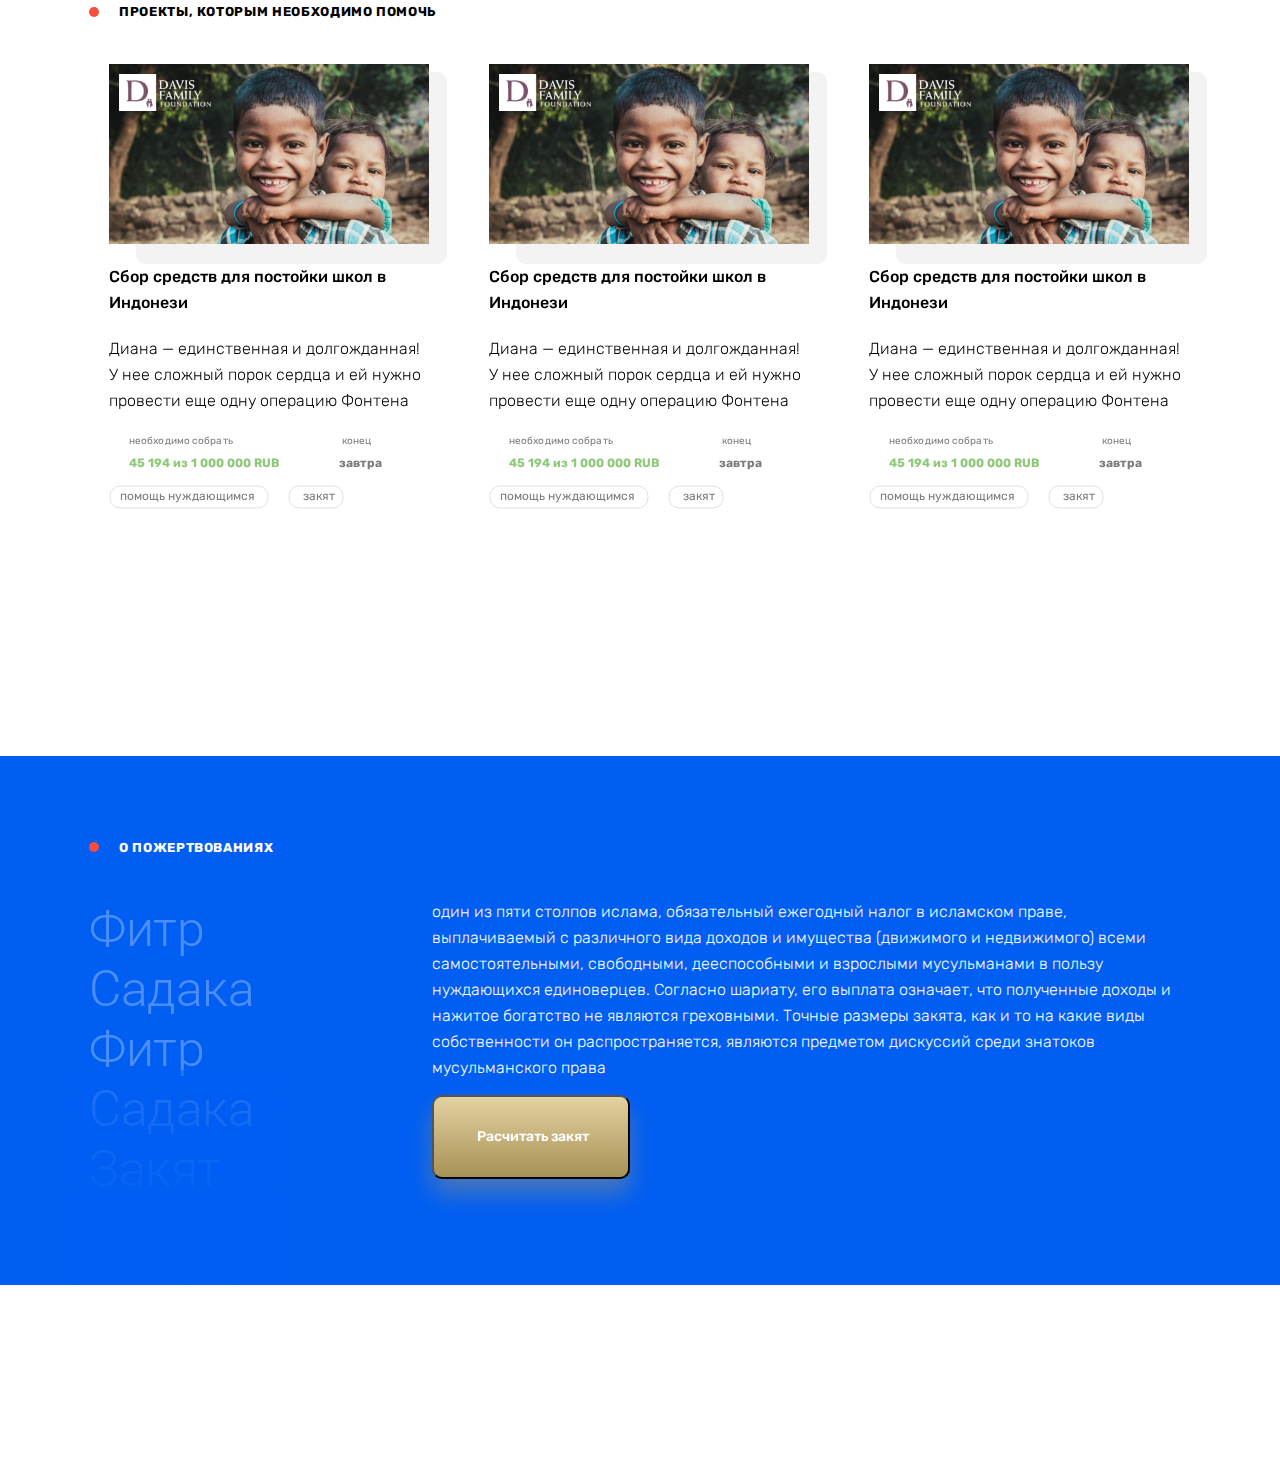
==== index.html @ e478a854 "Rename main.html to index.html" ====
<!DOCTYPE html>
<html lang="en" xmlns:background="http://www.w3.org/1999/xhtml">
<head>
    <meta charset="UTF-8">
    <title>Title</title>
    <link rel="stylesheet" href="style.css">
    <link href="https://fonts.googleapis.com/css2?family=Roboto:ital,wght@0,100;0,300;0,400;0,500;0,700;0,900;1,100;1,300;1,400;1,500;1,700;1,900&family=Rubik:ital,wght@0,300;0,400;0,500;0,700;0,900;1,300;1,400;1,500;1,700;1,900&display=swap" rel="stylesheet" href="owlcarousel/assets/owl.carousel.min.css">
    <link rel="stylesheet" href="owlcarousel/assets/owl.theme.default.min.css">
</head>
<body>
    <header>
        <div class="heder__logo">
            <h3>проекты, которым необходимо помочь</h3>
            <img src="img/Ellipse.svg">
        </div>
    </header>
    <main >

        <div class="sliders ">
                <div class="owl-carousel owl-theme">
                    <div class="slider__block">
                        <div class="slider__img">
                            <img class="fon_img"  src="img/Rectangle17.1.svg"  >
                            <img class="main_img" src="img/image11.svg" >
                            <img  class="second_img" src="img/image4.svg">
                        </div>
                        <button class="buths" style="vertical-align: middle">
                            <img class="sf" src="img/Ellipse67.png">
                            <img class="hs" src="img/Vector76.png">
                        </button>
                        <div class="slider__tag">
                            <img src="img/Rectangle4.23.svg">
                            <p>помощь нуждающимся</p>
                        </div >
                        <p class="purp_don">Сбор средств для постойки школ в Индонези</p>
                        <p class="descript">Диана — единственная и долгожданная! У нее сложный порок сердца и ей нужно провести еще одну операцию Фонтена </p>
                        <p class="necessary">необходимо собрать</p>
                        <p class="progress">45 194 из 1 000 000 RUB</p>
                        <p class="date_completion">завтра</p>
                        <p class="end"> конец</p>
                        <div class="slider__tag2">
                            <img src="img/Rectangle4.30.svg">
                            <p>закят </p>
                        </div>
                    </div>
                    <div class="slider__block">
                        <div class="slider__img">
                            <img class="fon_img"  src="img/Rectangle17.1.svg"  >
                            <img class="main_img" src="img/image11.svg" >
                            <img  class="second_img" src="img/image4.svg">
                        </div>
                        <p class="purp_don">Сбор средств для постойки школ в Индонези</p>
                        <p class="descript">Диана — единственная и долгожданная! У нее сложный порок сердца и ей нужно провести еще одну операцию Фонтена </p>
                        <p class="necessary">необходимо собрать</p>
                        <p class="progress">45 194 из 1 000 000 RUB</p>
                        <p class="date_completion">завтра</p>
                        <p class="end"> конец</p>
                        <button class="buths" style="vertical-align: middle">
                            <img class="sf" src="img/Ellipse67.png">
                            <img class="hs" src="img/Vector76.png">
                        </button>
                        <div class="slider__tag">
                            <img src="img/Rectangle4.23.svg">
                            <p>помощь нуждающимся</p>
                        </div >
                        <div class="slider__tag2">
                            <img src="img/Rectangle4.30.svg">
                            <p>закят </p>
                        </div>
                    </div>
                    <div class="slider__block">
                        <div class="slider__img">
                            <img class="fon_img"  src="img/Rectangle17.1.svg"  >
                            <img class="main_img" src="img/image11.svg" >
                            <img  class="second_img" src="img/image4.svg">
                        </div>
                        <p class="purp_don">Сбор средств для постойки школ в Индонези</p>
                        <p class="descript">Диана — единственная и долгожданная! У нее сложный порок сердца и ей нужно провести еще одну операцию Фонтена </p>
                        <p class="necessary">необходимо собрать</p>
                        <p class="progress">45 194 из 1 000 000 RUB</p>
                        <p class="date_completion">завтра</p>
                        <p class="end"> конец</p>
                        <button class="buths" style="vertical-align: middle">
                            <img class="sf" src="img/Ellipse67.png">
                            <img class="hs" src="img/Vector76.png">
                        </button>
                        <div class="slider__tag">
                            <img src="img/Rectangle4.23.svg">
                            <p>помощь нуждающимся</p>
                        </div >
                        <div class="slider__tag2">
                            <img src="img/Rectangle4.30.svg">
                            <p>закят </p>
                        </div>
                    </div>
                </div>
        </div>

        <div class="second__sector">
            <button class="second__button">
                <h4>Расчитать закят</h4>
            </button>
            <img class="second__fon" src="img/Rectangle13.png">
            <img class="fon__sector" src="img/Rectangle12.svg">
            <div class="logo__sector">
                <img  src="img/Ellipse.svg">
                <h3>о пожертвованиях</h3>
            </div>
            <div class="list">
                <p>Фитр</p>
                <p>Садака</p>
                <p>Фитр</p>
                <p>Садака</p>
                <p>Закят</p>
            </div>
            <div class="text">
                <p>один из пяти столпов ислама, обязательный ежегодный налог в исламском праве, выплачиваемый с различного вида доходов и имущества (движимого и недвижимого) всеми самостоятельными, свободными, дееспособными и взрослыми мусульманами в пользу нуждающихся единоверцев. Согласно шариату, его выплата означает, что полученные доходы и нажитое богатство не являются греховными. Точные размеры закята, как и то на какие виды собственности он распространяется, являются предметом дискуссий среди знатоков мусульманского права</p>
            </div>
        </div>

    </main>
    <script src="jq/jquery-3.5.1.min.js"></script>
    <script src="owlcarousel/owl.carousel.min.js"></script>
<script src="script.js"></script>
</body>
</html>
---- style.css ----
*{
    margin: 0;
    padding:0;
}
body{
    font-family: 'Roboto', sans-serif;
    font-family: 'Rubik', sans-serif;
}
header{
    width: 100%;
    background: white;
    display: flex;
}
.heder__logo h3{
    position: absolute;
    width: 680px;
    height: 24px;
    left: 119px;
    top: 0px;
    font-family: Rubik;
    font-style: normal;
    font-weight: bold;
    font-size: 13px;
    line-height: 23px;
    /* or 177% */
    letter-spacing: 0.05em;
    text-transform: uppercase

}
.heder__logo img{
    position: absolute;
    width: 10px;
    height: 10px;
    left: 89px;
    top: 7px;
}
main{
    display: flex;
    flex-direction: column;
    height: 1480px;
    max-width: 1280px;


}
.sliders{
    display: flex;
    flex-direction: row;
    position: absolute;
    width: 1103px;
    height: 521px;
        left: 89px;
    padding-top: 64px;
}

.slider__block{
    position: relative;
    width: 340px;
    height: 452px;
    margin-left: 20px;


}
.buths{
    position: absolute;
    top: 440px;
    left:139px ;
    width: 60px;
    height: 60px;
    border-radius: 47%;
    display: none;

}
.buths:focus{
    outline: none;
}
.sf{
    position: absolute;
    left: -27px;
    right: 42.5%;
    top:-12px;
    bottom: 0%;

}
.hs{
    position: absolute;
    left: 22px;
    right: 48.61%;
    top: 16px;
    bottom: 3.75%;


}

.slider__block:before{
    content: "";
    position: absolute;
    margin-left: 0;
    padding-top: 0;
    display: block;
    width: 0px;
    height: 0px;

    transition: all 34ms ;

}
.slider__block:hover .buths{
    display: block;
}

.slider__block:hover:before{
display: block;

    position: absolute;
    height: 457px;
    width: 390px;
    margin-left: -34px;

    top: -8px;
    bottom: 5.93%;

    /* Grey/ F3F3F3 */
    background: #F3F3F3;
    border-radius: 10px;
}
.slider__img{
    position: absolute;
}
.fon_img{
    position: absolute;
    left: 8.53%;
    right: 0%;
    top: 4.2%;
    bottom: 53.32%;
z-index: -3;
    /* Grey/ F3F3F3 */
    background: #F3F3F3;
    border-radius: 10px;
}
 .main_img{
     margin-left: 0px;
     margin-right: 0px;
     padding-top: -10px;
     bottom: 0px;
    background: url(img/Rectangle17.1.svg);
}
 .second_img{
     position: absolute;
     left: 3.12%;
     right: 68.12%;
     top: 5.56%;
     bottom: 73.89%;
    background: url(img/image11.svg);
}
 .slider__tag img{
     position: absolute;
     left: 0%;
     right: 53.53%;
     top: 93.13%;
     bottom: 0%;

     background: #FFFFFF;
     border: 0px solid #E0E0E0;
     border-radius: 10px;
 }
 .slider__tag2 img{
     position: absolute;
     left: 49.41%;
     right: 34.71%;
     top: 93.13%;
     bottom: 0%;
    margin-left:11px ;
     background: #FFFFFF;
     border: 0px solid #E0E0E0;
     border-radius: 10px;
 }
 .slider__tag p{
     position: absolute;
     left: 0%;
     right: 53.82%;
     top: 93.35%;
     bottom: 0.22%;

     font-family: Rubik;
     font-style: normal;
     font-weight: normal;
     font-size: 12px;
     line-height: 20px;
     /* identical to box height, or 167% */
     text-align: center;

     color: #7D7D7D;
 }
 .slider__tag2 p{
     position: absolute;
     left: 49.41%;
     right: 26%;
     top: 93.35%;
     bottom: 0.22%;

     /* Desktop/body copy 2 */
     font-family: Rubik;
     font-style: normal;
     font-weight: normal;
     font-size: 12px;
     line-height: 20px;
     /* identical to box height, or 167% */
     text-align: center;

     color: #7D7D7D;
 }
.purp_don{
    position: absolute;
    left: 0%;
    right: 5.88%;
    top: 44.25%;
    bottom: 44.25%;

    /* Desktop/ body copy 1 (bold) */
    font-family: Rubik;
    font-style: normal;
    font-weight: 500;
    font-size: 16px;
    line-height: 26px;
    /* or 162% */

    /* Grey/Black */
    color: #000000;
}
.descript{
    position: absolute;
    left: 0%;
    right: 5.88%;
    top: 60.18%;
    bottom: 22.57%;
    margin-bottom: 20px;

    /* Desktop/ body copy */
    font-family: Rubik;
    font-style: normal;
    font-weight: 300;
    font-size: 16px;
    line-height: 26px;
    /* or 162% */

    color: #000000;
}
.necessary{
    position: absolute;
    left: 20px;
    right: 33.12%;
    top: 81.86%;
    bottom: 35.04%;

    /* Desktop/ body copy 4 */
    font-family: Rubik;
    font-style: normal;
    font-weight: normal;
    font-size: 10px;
    line-height: 14px;
    /* identical to box height, or 140% */
    letter-spacing: 0.01em;

    color: #7D7D7D;
}
.progress{
    position: absolute;
    left: 20px;
    right: 34.12%;
    top: 86.06%;
    bottom: 9.51%;

    /* Desktop/ body copy 3 (bold) */
    font-family: Rubik;
    font-style: normal;
    font-weight: bold;
    font-size: 12px;
    line-height: 20px;
    /* identical to box height, or 167% */

    color: #8DCA78
}
.date_completion{
    position: absolute;
    left: 230px;
    right: 5.59%;
    top: 86.06%;
    bottom: 9.51%;

    /* Desktop/ body copy 3 (bold) */
    font-family: Rubik;
    font-style: normal;
    font-weight: bold;
    font-size: 12px;
    line-height: 20px;
    /* identical to box height, or 167% */

    color: #7D7D7D;
}
.end{
    position: absolute;
    left: 68.5%;
    right: 5.59%;
    top: 81.86%;
    bottom: 15.04%;

    /* Desktop/ body copy 4 */
    font-family: Rubik;
    font-style: normal;
    font-weight: normal;
    font-size: 10px;
    line-height: 14px;
    /* identical to box height, or 140% */
    letter-spacing: 0.01em;

    color: #7D7D7D;
}









.second__sector {
    display: flex;
    flex-direction: column;
    position: relative;
    height: 529px;
    width:1280px ;
    top: 756px;

}

.fon__sector {
    position: absolute;
    width: 1280px;
    height: 529px;
    left: 0px;
    top: 0px;
z-index: -2;
    /* Blue/005EF3 */
    background: #005EF3;
}
.second__fon{
    position: absolute;
    width: 215px;
    height: 215px;
    left: 69px;
    top: 1070px;
    z-index:1;

    background: linear-gradient(180deg, rgba(0, 94, 243, 0.3) 0%, #005EF3 100%);
}
.logo__sector img {
    position: absolute;
    width: 10px;
    height: 10px;
    left: 89px;
    top: 86px;

}

.logo__sector h3 {
    position: absolute;
    width: 243px;
    height: 23px;
    left: 119px;
    top: 80px;

    /* Desktop/h3 */
    font-family: Rubik;
    font-style: normal;
    font-weight: bold;
    font-size: 13px;
    line-height: 23px;
    /* identical to box height, or 177% */
    letter-spacing: 0.05em;
    text-transform: uppercase;

    color: #FFFFFF;
}

.list {
    position: absolute;
    width: 273px;
    height: 60px;
    left: 89px;
    top: 143px;
    z-index: 0;
    background: linear-gradient(180deg, rgba(0, 94, 243, 0.3) 0%, #005EF3 100%);
    /* Desktop/H1 */
    font-family: Roboto;
    font-style: normal;
    font-weight: 300;
    font-size: 50px;
    line-height: 60px;
    /* identical to box height, or 120% */
    letter-spacing: -0.01em;

    /* Blue/4C8EF7 */
    color: #4C8EF7;
}
.list p:hover{
    color: #FFFFFF;
}
.text{
    position: absolute;
    width: 758px;
    height: 156px;
    left: 432px;
    top: 143px;

    /* Desktop/ body copy */
    font-family: Rubik;
    font-style: normal;
    font-weight: 300;
    font-size: 16px;
    line-height: 26px;
    /* or 162% */

    color: #FFFFFF;
}
.second__button{
    padding: 40px;
    position: relative;
    width: 198px;
    height: 80px;
    left: 432px;
    top: 339px;
    z-index: 1;
    bottom: 110px;
    background: linear-gradient(180deg, #E3D1A0 0.52%, #A79156 100%);
    box-shadow: 0px 15px 25px rgba(177, 155, 105, 0.4);
    border-radius: 10px
}
.second__button h4{
    position: absolute;
    top: 30px;
    bottom: 20px;
    height: 17px;
    width: 118px;
    font-family: Rubik;
    font-style: normal;
    font-weight: 500;
    font-size: 14px;
    line-height: 20px;
    /* or 143% */
    text-align: center;

    color: #FFFFFF;
}
.second__fon{
    top: 314px;
    left: 69px;
    z-index: 1;
}





@media (max-width: 1280px){
    .sliders{
        width:1103px ;
        height: 520px;
    }
    .slider__block{
        margin-right: 10px;
    }
}
@media (max-width: 786px){
    main{
        max-width: 768px;
    }
    .sliders{

        width:688px ;
        height: 688px;
    }
    .slider__block{

    }
    .second__sector{
        height: 630px;
        width: 768px;
    }

    .list{

        display: flex;
        flex-direction: row;
        top: 143px;
        left: 40px;
    }
    .list p{

        margin-right: 30px;
        font-family: Roboto;
        font-style: normal;
        font-weight: 300;
        font-size: 50px;
        line-height: 60px;
        /* identical to box height, or 120% */
        letter-spacing: -0.01em;

        color: #4C8EF7;
    }
    .second__fon{
        width: 768px;
        height: 630px;
        left: 0px;
        top: 0px;
        z-index: -1;
    }
    .text{
        top: 248px;
        left: 40px;
        right: 40px;
    }
    .second__button{
        top: 470px;
        left: 40px;

    }
    .logo__sector img{
        top: 86px;
        left: 40px;
    }
    .logo__sector h3{
        top: 80px;
        left: 70px;
    }
}
@media(max-width: 420px){
main{
    max-width: 360px;
}
    .sliders{
        width:1383px ;
        height: 688px;

    }
    .slider__block{
        width: 320px;
        height: 515px;
        left: -5%;
        top: 37px;
    }
    .second__sector{
        height: 641px;
        width: 360px;
    }

    .list{

        display: flex;
        flex-direction: row;
        top: 100px;
        left: 20px;
        bottom: 493px;
    }
    .list p{

        font-family: Roboto;
        font-style: normal;
        font-weight: 300;
        font-size: 30px;
        line-height: 35px;
        /* identical to box height, or 117% */
        letter-spacing: -0.01em;

        color: rgba(255, 255, 255, 0.3);
    }
    .second__fon{
        width: 768px;
        height: 630px;
        left: 256px;
        top: 88px;
        z-index: -1;
    }
    .text{
        top: 155px;
        left: 20px;
        right: 20px;
        height: 336px;
        width: 320px;
    }
    .second__button{
        top: 526px;
        left: 46px;
        bottom: 60px;
        height: 60px;
        width: 268px;

    }
    .second__button img{

    }
    .second__button h4{
        width: 268px;
        height: 20px;
        padding-top: 20px;
        padding-bottom: 20px;
        left: 0;
        top: 6px;
    }
    .logo__sector img{
        top: 65px;
        left: 20px;
        bottom: 25px;
        height: 10px;
    }
    .logo__sector h3{
        height: 20px;
        width: 300px;
        top: 60px;
        left: 40px;
    }
    .heder__logo img{
top: 4px;
        left: 20px;
    }
    .heder__logo h3{
        height: 17px;
        width: 300px;
top: -1.5px;
        left: 25px;
        margin-left: 15px;
    }
}
.owl-stage-outer{
height: 0;
    width: 1110px;
    display: block;
}
.owl-stage{
    display: flex;
    flex-direction: row;
    width: 1220px;
    height: 521px;
}
.owl-item {
    position: relative;
    margin-right: 50px;
}
.owl-dots{
    display: none;
}
.owl-nav{
    display: none;
}
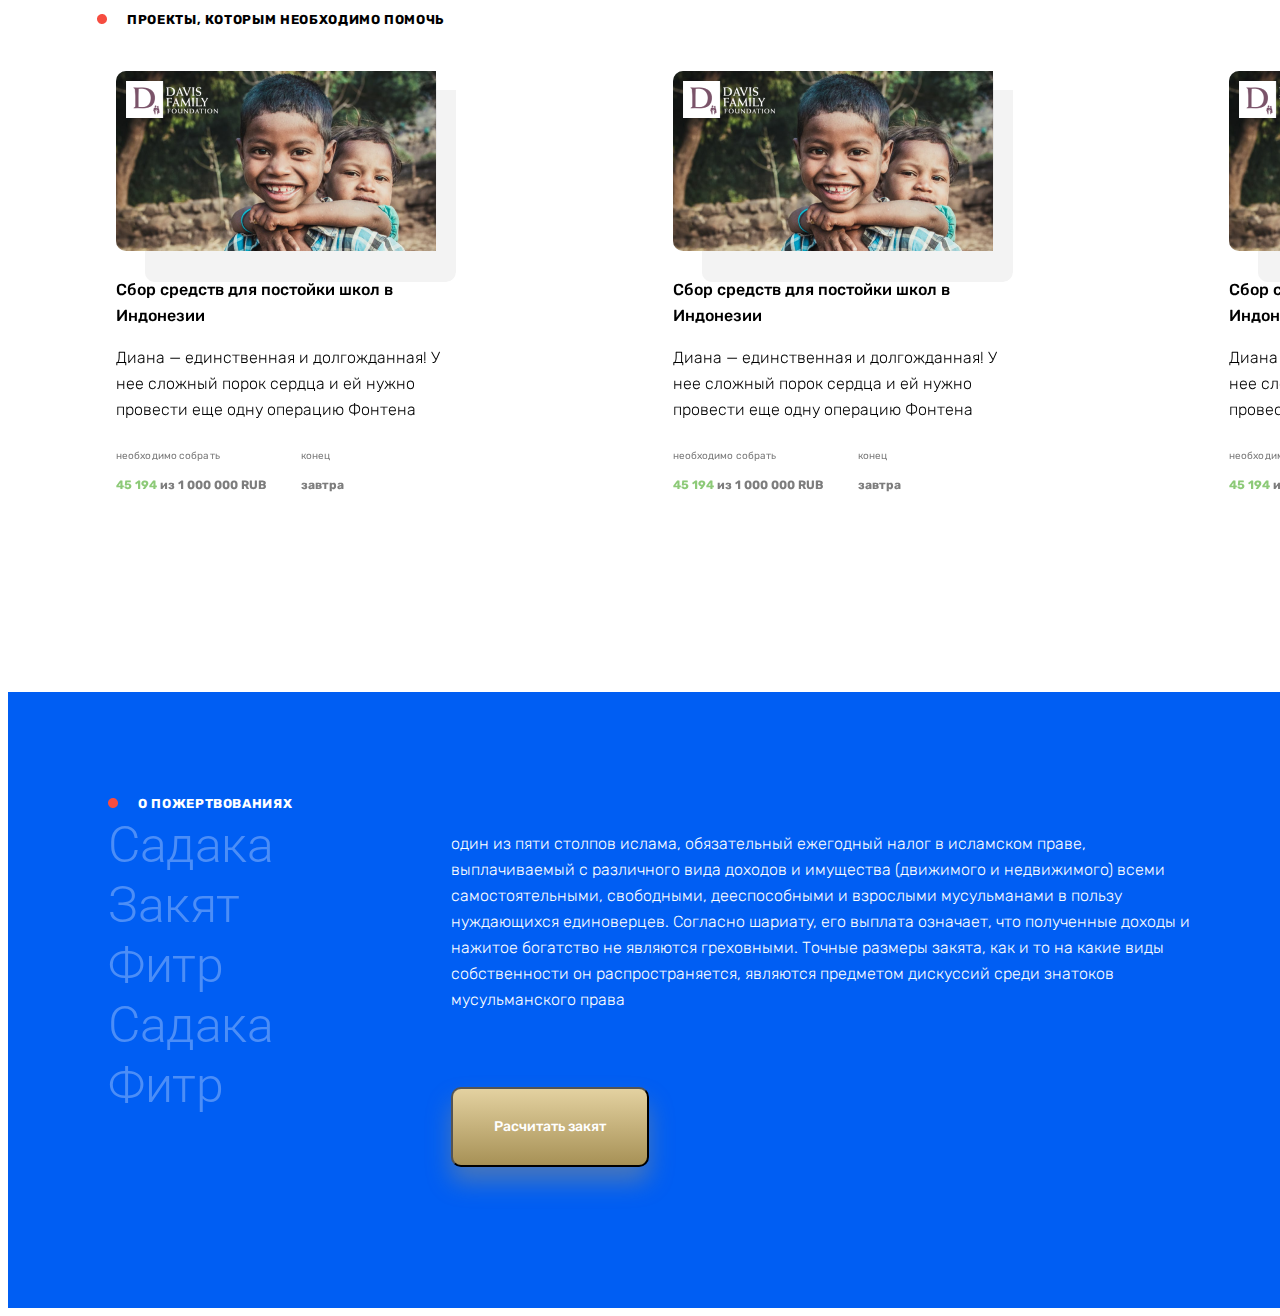
==== commit 0aa1440b: "Add files via upload" ====
--- a/index.html
+++ b/index.html
@@ -1,126 +1,147 @@
 <!DOCTYPE html>
-<html lang="en" xmlns:background="http://www.w3.org/1999/xhtml">
+<html lang="en">
 <head>
     <meta charset="UTF-8">
     <title>Title</title>
     <link rel="stylesheet" href="style.css">
-    <link href="https://fonts.googleapis.com/css2?family=Roboto:ital,wght@0,100;0,300;0,400;0,500;0,700;0,900;1,100;1,300;1,400;1,500;1,700;1,900&family=Rubik:ital,wght@0,300;0,400;0,500;0,700;0,900;1,300;1,400;1,500;1,700;1,900&display=swap" rel="stylesheet" href="owlcarousel/assets/owl.carousel.min.css">
+    <link href="https://fonts.googleapis.com/css2?family=Roboto:ital,wght@0,100;0,300;0,400;0,500;0,700;0,900;1,100;1,300;1,400;1,500;1,700;1,900&family=Rubik:ital,wght@0,300;0,400;0,500;0,700;0,900;1,300;1,400;1,500;1,700;1,900&display=swap" rel="stylesheet">
     <link rel="stylesheet" href="owlcarousel/assets/owl.theme.default.min.css">
 </head>
 <body>
-    <header>
-        <div class="heder__logo">
-            <h3>проекты, которым необходимо помочь</h3>
-            <img src="img/Ellipse.svg">
+    <header class="header">
+        <div class="logo">
+            <img src="img/Ellipse.png">
+            <h3>проекты, которым  необходимо помочь </h3>
+        </div>
+        <div class="container">
+            <div class="owl-carousel owl-theme">
+                <div class="slide">
+                    <div class="contslide">
+                        <div class="imgslide">
+                            <img class="fon" src="img/Rectangle17.1.png">
+                            <img class="fon2" src="img/Rectangle9.png">
+                            <img class="mainimg" src="img/image11.png">
+                            <img class="secimg" src="img/image4.png">
+                        </div>
+                        <div class="namedonat">
+                            <p>Сбор средств для постойки школ в Индонезии</p>
+                        </div>
+                        <div class="description">
+                            <p>Диана — единственная и долгожданная! У нее сложный порок сердца и ей нужно провести еще одну операцию Фонтена</p>
+                        </div>
+                        <div class="itemslide">
+                            <div >
+                                <div class="needtext"><p>необходимо собрать</p></div>
+                                <div class="progress"><p>45 194 <span>из 1 000 000 RUB</span></p></div>
+                            </div>
+                            <div class="datainf">
+                                <div class="end"><p>конец</p></div>
+
+                                <div class="datafinish"><p>завтра</p></div>
+                            </div>
+                        </div>
+                        <div class="tag1"></div>
+                        <div class="tag2"></div>
+                    </div>
+                    <button>
+                        <img src="img/Vector.png">
+                    </button>
+                </div>
+                <div class="slide">
+                    <div class="contslide">
+                        <div class="imgslide">
+                            <img class="fon" src="img/Rectangle17.1.png">
+                            <img class="fon2" src="img/Rectangle9.png">
+                            <img class="mainimg" src="img/image11.png">
+                            <img class="secimg" src="img/image4.png">
+                        </div>
+                        <div class="namedonat">
+                            <p>Сбор средств для постойки школ в Индонезии</p>
+                        </div>
+                        <div class="description">
+                            <p>Диана — единственная и долгожданная! У нее сложный порок сердца и ей нужно провести еще одну операцию Фонтена</p>
+                        </div>
+                        <div class="itemslide">
+                            <div >
+                                <div class="needtext"><p>необходимо собрать</p></div>
+                                <div class="progress"><p>45 194 <span>из 1 000 000 RUB</span></p></div>
+                            </div>
+                            <div class="datainf">
+                                <div class="end"><p>конец</p></div>
+
+                                <div class="datafinish"><p>завтра</p></div>
+                            </div>
+                        </div>
+                        <div class="tag1"></div>
+                        <div class="tag2"></div>
+                    </div>
+                    <button>
+                        <img src="img/Vector.png">
+                    </button>
+                </div>
+                <div class="slide">
+                    <div class="contslide">
+                        <div class="imgslide">
+                            <img class="fon" src="img/Rectangle17.1.png">
+                            <img class="fon2" src="img/Rectangle9.png">
+                            <img class="mainimg" src="img/image11.png">
+                            <img class="secimg" src="img/image4.png">
+                        </div>
+                        <div class="namedonat">
+                            <p>Сбор средств для постойки школ в Индонезии</p>
+                        </div>
+                        <div class="description">
+                            <p>Диана — единственная и долгожданная! У нее сложный порок сердца и ей нужно провести еще одну операцию Фонтена</p>
+                        </div>
+                        <div class="itemslide">
+                            <div >
+                                <div class="needtext"><p>необходимо собрать</p></div>
+                                <div class="progress"><p>45 194 <span>из 1 000 000 RUB</span></p></div>
+                            </div>
+                            <div class="datainf">
+                                <div class="end"><p>конец</p></div>
+
+                                <div class="datafinish"><p>завтра</p></div>
+                            </div>
+                        </div>
+                        <div class="tag1"></div>
+                        <div class="tag2"></div>
+                    </div>
+                    <button>
+                        <img src="img/Vector.png">
+                    </button>
+                </div>
+            </div>
+        </div>
+        <div class="container2">
+            <div class="contlogo">
+                <div class="logo2">
+                    <img src="img/Ellipse.png">
+                    <h3>о пожертвованиях</h3>
+                </div>
+            </div>
+            <div class="cont2">
+                <div class="list">
+                        <p>Садака</p>
+                        <p>Закят</p>
+                        <p>Фитр</p>
+                        <p>Садака</p>
+                        <p>Фитр</p>
+                </div>
+                <div class="contbut">
+                    <div class="coretext">
+                            <p>один из пяти столпов ислама, обязательный ежегодный налог в исламском праве, выплачиваемый с различного вида доходов и имущества (движимого и недвижимого) всеми самостоятельными, свободными, дееспособными и взрослыми мусульманами в пользу нуждающихся единоверцев. Согласно шариату, его выплата означает, что полученные доходы и нажитое богатство не являются греховными. Точные размеры закята, как и то на какие виды собственности он распространяется, являются предметом дискуссий среди знатоков мусульманского права</p>
+                    </div>
+                    <button>
+                        <p>Расчитать закят</p>
+                    </button>
+                </div>
+            </div>
         </div>
     </header>
-    <main >
 
-        <div class="sliders ">
-                <div class="owl-carousel owl-theme">
-                    <div class="slider__block">
-                        <div class="slider__img">
-                            <img class="fon_img"  src="img/Rectangle17.1.svg"  >
-                            <img class="main_img" src="img/image11.svg" >
-                            <img  class="second_img" src="img/image4.svg">
-                        </div>
-                        <button class="buths" style="vertical-align: middle">
-                            <img class="sf" src="img/Ellipse67.png">
-                            <img class="hs" src="img/Vector76.png">
-                        </button>
-                        <div class="slider__tag">
-                            <img src="img/Rectangle4.23.svg">
-                            <p>помощь нуждающимся</p>
-                        </div >
-                        <p class="purp_don">Сбор средств для постойки школ в Индонези</p>
-                        <p class="descript">Диана — единственная и долгожданная! У нее сложный порок сердца и ей нужно провести еще одну операцию Фонтена </p>
-                        <p class="necessary">необходимо собрать</p>
-                        <p class="progress">45 194 из 1 000 000 RUB</p>
-                        <p class="date_completion">завтра</p>
-                        <p class="end"> конец</p>
-                        <div class="slider__tag2">
-                            <img src="img/Rectangle4.30.svg">
-                            <p>закят </p>
-                        </div>
-                    </div>
-                    <div class="slider__block">
-                        <div class="slider__img">
-                            <img class="fon_img"  src="img/Rectangle17.1.svg"  >
-                            <img class="main_img" src="img/image11.svg" >
-                            <img  class="second_img" src="img/image4.svg">
-                        </div>
-                        <p class="purp_don">Сбор средств для постойки школ в Индонези</p>
-                        <p class="descript">Диана — единственная и долгожданная! У нее сложный порок сердца и ей нужно провести еще одну операцию Фонтена </p>
-                        <p class="necessary">необходимо собрать</p>
-                        <p class="progress">45 194 из 1 000 000 RUB</p>
-                        <p class="date_completion">завтра</p>
-                        <p class="end"> конец</p>
-                        <button class="buths" style="vertical-align: middle">
-                            <img class="sf" src="img/Ellipse67.png">
-                            <img class="hs" src="img/Vector76.png">
-                        </button>
-                        <div class="slider__tag">
-                            <img src="img/Rectangle4.23.svg">
-                            <p>помощь нуждающимся</p>
-                        </div >
-                        <div class="slider__tag2">
-                            <img src="img/Rectangle4.30.svg">
-                            <p>закят </p>
-                        </div>
-                    </div>
-                    <div class="slider__block">
-                        <div class="slider__img">
-                            <img class="fon_img"  src="img/Rectangle17.1.svg"  >
-                            <img class="main_img" src="img/image11.svg" >
-                            <img  class="second_img" src="img/image4.svg">
-                        </div>
-                        <p class="purp_don">Сбор средств для постойки школ в Индонези</p>
-                        <p class="descript">Диана — единственная и долгожданная! У нее сложный порок сердца и ей нужно провести еще одну операцию Фонтена </p>
-                        <p class="necessary">необходимо собрать</p>
-                        <p class="progress">45 194 из 1 000 000 RUB</p>
-                        <p class="date_completion">завтра</p>
-                        <p class="end"> конец</p>
-                        <button class="buths" style="vertical-align: middle">
-                            <img class="sf" src="img/Ellipse67.png">
-                            <img class="hs" src="img/Vector76.png">
-                        </button>
-                        <div class="slider__tag">
-                            <img src="img/Rectangle4.23.svg">
-                            <p>помощь нуждающимся</p>
-                        </div >
-                        <div class="slider__tag2">
-                            <img src="img/Rectangle4.30.svg">
-                            <p>закят </p>
-                        </div>
-                    </div>
-                </div>
-        </div>
-
-        <div class="second__sector">
-            <button class="second__button">
-                <h4>Расчитать закят</h4>
-            </button>
-            <img class="second__fon" src="img/Rectangle13.png">
-            <img class="fon__sector" src="img/Rectangle12.svg">
-            <div class="logo__sector">
-                <img  src="img/Ellipse.svg">
-                <h3>о пожертвованиях</h3>
-            </div>
-            <div class="list">
-                <p>Фитр</p>
-                <p>Садака</p>
-                <p>Фитр</p>
-                <p>Садака</p>
-                <p>Закят</p>
-            </div>
-            <div class="text">
-                <p>один из пяти столпов ислама, обязательный ежегодный налог в исламском праве, выплачиваемый с различного вида доходов и имущества (движимого и недвижимого) всеми самостоятельными, свободными, дееспособными и взрослыми мусульманами в пользу нуждающихся единоверцев. Согласно шариату, его выплата означает, что полученные доходы и нажитое богатство не являются греховными. Точные размеры закята, как и то на какие виды собственности он распространяется, являются предметом дискуссий среди знатоков мусульманского права</p>
-            </div>
-        </div>
-
-    </main>
-    <script src="jq/jquery-3.5.1.min.js"></script>
-    <script src="owlcarousel/owl.carousel.min.js"></script>
+</body>
+<script src="jq/jquery-3.5.1.min.js"></script>
+<script src="owlcarousel/owl.carousel.min.js"></script>
 <script src="script.js"></script>
-</body>
-</html>
+</html>--- a/style.css
+++ b/style.css
@@ -1,22 +1,29 @@
-*{
-    margin: 0;
-    padding:0;
-}
+
+
 body{
+
+display: flex;
+    flex-direction: row;
     font-family: 'Roboto', sans-serif;
     font-family: 'Rubik', sans-serif;
 }
-header{
-    width: 100%;
-    background: white;
-    display: flex;
-}
-.heder__logo h3{
-    position: absolute;
-    width: 680px;
+.header{
+    display: flex;
+    flex-direction: column;
+    width: 1280px;
+    height: 1300px;
+    background: #FFFFFF;
+
+}
+.logo{
+    display: flex;
+    width: 350px;
     height: 24px;
-    left: 119px;
-    top: 0px;
+    padding: 0 0px 0px 89px ;
+}
+.logo h3{
+
+    /* Desktop/h3 */
     font-family: Rubik;
     font-style: normal;
     font-weight: bold;
@@ -24,198 +31,80 @@
     line-height: 23px;
     /* or 177% */
     letter-spacing: 0.05em;
-    text-transform: uppercase
-
-}
-.heder__logo img{
-    position: absolute;
+    text-transform: uppercase;
+    margin: 0;
+    padding-left: 20px;
+    color: #000000;
+}
+.logo img{
+    padding-top: 6px;
     width: 10px;
     height: 10px;
-    left: 89px;
-    top: 7px;
-}
-main{
-    display: flex;
-    flex-direction: column;
-    height: 1480px;
-    max-width: 1280px;
-
-
-}
-.sliders{
-    display: flex;
-    flex-direction: row;
-    position: absolute;
-    width: 1103px;
+}
+.container{
+    display: flex;
+flex-direction: row;
+    width: 100%;
     height: 521px;
-        left: 89px;
-    padding-top: 64px;
-}
-
-.slider__block{
-    position: relative;
+    padding: 40px 0px 0px 88px;
+margin: 0;
+}
+.slide{
+    display: flex;
+flex-direction: column;
     width: 340px;
-    height: 452px;
-    margin-left: 20px;
-
-
-}
-.buths{
-    position: absolute;
-    top: 440px;
-    left:139px ;
-    width: 60px;
-    height: 60px;
-    border-radius: 47%;
-    display: none;
-
-}
-.buths:focus{
-    outline: none;
-}
-.sf{
-    position: absolute;
-    left: -27px;
-    right: 42.5%;
-    top:-12px;
-    bottom: 0%;
-
-}
-.hs{
-    position: absolute;
-    left: 22px;
-    right: 48.61%;
-    top: 16px;
-    bottom: 3.75%;
-
-
-}
-
-.slider__block:before{
-    content: "";
-    position: absolute;
-    margin-left: 0;
-    padding-top: 0;
-    display: block;
-    width: 0px;
-    height: 0px;
-
-    transition: all 34ms ;
-
-}
-.slider__block:hover .buths{
-    display: block;
-}
-
-.slider__block:hover:before{
-display: block;
-
-    position: absolute;
-    height: 457px;
-    width: 390px;
-    margin-left: -34px;
-
-    top: -8px;
-    bottom: 5.93%;
-
-    /* Grey/ F3F3F3 */
+    height: 456px;
+    /*background-color: black;*/
+    padding-right: 30px;
+    margin: 0;
+
+}
+.slide  :hover{
     background: #F3F3F3;
     border-radius: 10px;
 }
-.slider__img{
+.slide:hover button  {
+    display: block;
+    border-radius: 30px;
+    background: linear-gradient(360deg, #005EF3 0%, #689EF4 100%);
+    outline: none;
+}
+.contslide{
+    padding-left: 20px;
+    width: 340px;
+    height: 457px;
+}
+.imgslide{
+    position: relative;
+
+}
+.fon{
     position: absolute;
-}
-.fon_img{
+    height: 192px;
+    width: 311px;
+    padding: 19px 0 0 29px;
+    border-radius: 10px;
+
+}
+.mainimg{
     position: absolute;
-    left: 8.53%;
-    right: 0%;
-    top: 4.2%;
-    bottom: 53.32%;
-z-index: -3;
-    /* Grey/ F3F3F3 */
-    background: #F3F3F3;
+    padding: 0 20px 0 0;
+
     border-radius: 10px;
 }
- .main_img{
-     margin-left: 0px;
-     margin-right: 0px;
-     padding-top: -10px;
-     bottom: 0px;
-    background: url(img/Rectangle17.1.svg);
-}
- .second_img{
-     position: absolute;
-     left: 3.12%;
-     right: 68.12%;
-     top: 5.56%;
-     bottom: 73.89%;
-    background: url(img/image11.svg);
-}
- .slider__tag img{
-     position: absolute;
-     left: 0%;
-     right: 53.53%;
-     top: 93.13%;
-     bottom: 0%;
-
-     background: #FFFFFF;
-     border: 0px solid #E0E0E0;
-     border-radius: 10px;
- }
- .slider__tag2 img{
-     position: absolute;
-     left: 49.41%;
-     right: 34.71%;
-     top: 93.13%;
-     bottom: 0%;
-    margin-left:11px ;
-     background: #FFFFFF;
-     border: 0px solid #E0E0E0;
-     border-radius: 10px;
- }
- .slider__tag p{
-     position: absolute;
-     left: 0%;
-     right: 53.82%;
-     top: 93.35%;
-     bottom: 0.22%;
-
-     font-family: Rubik;
-     font-style: normal;
-     font-weight: normal;
-     font-size: 12px;
-     line-height: 20px;
-     /* identical to box height, or 167% */
-     text-align: center;
-
-     color: #7D7D7D;
- }
- .slider__tag2 p{
-     position: absolute;
-     left: 49.41%;
-     right: 26%;
-     top: 93.35%;
-     bottom: 0.22%;
-
-     /* Desktop/body copy 2 */
-     font-family: Rubik;
-     font-style: normal;
-     font-weight: normal;
-     font-size: 12px;
-     line-height: 20px;
-     /* identical to box height, or 167% */
-     text-align: center;
-
-     color: #7D7D7D;
- }
-.purp_don{
+.fon2{
+    height: 180px;
+    width: 321px;
     position: absolute;
-    left: 0%;
-    right: 5.88%;
-    top: 44.25%;
-    bottom: 44.25%;
-
-    /* Desktop/ body copy 1 (bold) */
+
+    border-radius: 10px;
+}
+.secimg{
+    position: absolute;
+    padding: 10px 0 0 10px;
+
+}
+.namedonat{
     font-family: Rubik;
     font-style: normal;
     font-weight: 500;
@@ -225,33 +114,19 @@
 
     /* Grey/Black */
     color: #000000;
-}
-.descript{
-    position: absolute;
-    left: 0%;
-    right: 5.88%;
-    top: 60.18%;
-    bottom: 22.57%;
-    margin-bottom: 20px;
-
-    /* Desktop/ body copy */
+    padding: 190px 0 0 0;
+}
+.description{
     font-family: Rubik;
     font-style: normal;
     font-weight: 300;
     font-size: 16px;
     line-height: 26px;
     /* or 162% */
-
+padding-bottom: 0;
     color: #000000;
 }
-.necessary{
-    position: absolute;
-    left: 20px;
-    right: 33.12%;
-    top: 81.86%;
-    bottom: 35.04%;
-
-    /* Desktop/ body copy 4 */
+.needtext{
     font-family: Rubik;
     font-style: normal;
     font-weight: normal;
@@ -259,17 +134,12 @@
     line-height: 14px;
     /* identical to box height, or 140% */
     letter-spacing: 0.01em;
+    width: 175px;
+    height: 14px;
 
     color: #7D7D7D;
 }
 .progress{
-    position: absolute;
-    left: 20px;
-    right: 34.12%;
-    top: 86.06%;
-    bottom: 9.51%;
-
-    /* Desktop/ body copy 3 (bold) */
     font-family: Rubik;
     font-style: normal;
     font-weight: bold;
@@ -277,16 +147,17 @@
     line-height: 20px;
     /* identical to box height, or 167% */
 
-    color: #8DCA78
-}
-.date_completion{
-    position: absolute;
-    left: 230px;
-    right: 5.59%;
-    top: 86.06%;
-    bottom: 9.51%;
-
-    /* Desktop/ body copy 3 (bold) */
+    color: #8DCA78;
+}
+ p span{
+    color: #7D7D7D;;
+}
+.itemslide{
+    display: flex;
+    padding-top: 0;
+    padding-left: 0px;
+}
+.datafinish{
     font-family: Rubik;
     font-style: normal;
     font-weight: bold;
@@ -297,13 +168,6 @@
     color: #7D7D7D;
 }
 .end{
-    position: absolute;
-    left: 68.5%;
-    right: 5.59%;
-    top: 81.86%;
-    bottom: 15.04%;
-
-    /* Desktop/ body copy 4 */
     font-family: Rubik;
     font-style: normal;
     font-weight: normal;
@@ -314,62 +178,48 @@
 
     color: #7D7D7D;
 }
-
-
-
-
-
-
-
-
-
-.second__sector {
-    display: flex;
+.datainf{
+    padding-left: 10px;
+}
+.container button{
+    display: none;
+    position: absolute;
+    width: 60px;
+    height: 60px;
+    border-radius: 30px;
+    background: linear-gradient(360deg, #005EF3 0%, #689EF4 100%);
+    margin:415px 150px 0 155px ;
+
+}
+.container button img{
+margin: auto;
+}
+button:focus{
+    outline: none;
+}
+.container2{
+    margin: auto;
+display: flex;
     flex-direction: column;
-    position: relative;
+    width: 100%;
     height: 529px;
-    width:1280px ;
-    top: 756px;
-
-}
-
-.fon__sector {
-    position: absolute;
-    width: 1280px;
-    height: 529px;
-    left: 0px;
-    top: 0px;
-z-index: -2;
-    /* Blue/005EF3 */
-    background: #005EF3;
-}
-.second__fon{
-    position: absolute;
-    width: 215px;
-    height: 215px;
-    left: 69px;
-    top: 1070px;
-    z-index:1;
-
-    background: linear-gradient(180deg, rgba(0, 94, 243, 0.3) 0%, #005EF3 100%);
-}
-.logo__sector img {
-    position: absolute;
-    width: 10px;
-    height: 10px;
-    left: 89px;
-    top: 86px;
-
-}
-
-.logo__sector h3 {
-    position: absolute;
-    width: 243px;
+    background-color: #005EF3;
+    padding: 100px;
+    margin-top: 100px;
+}
+.contlogo{
+    width: 273px;
     height: 23px;
-    left: 119px;
-    top: 80px;
-
-    /* Desktop/h3 */
+}
+.logo2{
+    display: flex;
+    width: 100%;
+    height: 23px;
+    margin: 0;
+}
+.logo2 h3{
+    position: center;
+    margin: 0;
     font-family: Rubik;
     font-style: normal;
     font-weight: bold;
@@ -381,16 +231,23 @@
 
     color: #FFFFFF;
 }
-
-.list {
-    position: absolute;
+.logo2 img{
+    width: 10px;
+    height: 10px;
+    padding: 6px 20px 0 0;
+}
+.cont2{
+    display: flex;
+
+    height: 273px;
+    width: 100%;
+    margin: 0;
+}
+.list{
+   padding-right: 0px;
     width: 273px;
-    height: 60px;
-    left: 89px;
-    top: 143px;
-    z-index: 0;
-    background: linear-gradient(180deg, rgba(0, 94, 243, 0.3) 0%, #005EF3 100%);
-    /* Desktop/H1 */
+    height: 100%;
+   margin: 0;
     font-family: Roboto;
     font-style: normal;
     font-weight: 300;
@@ -402,17 +259,24 @@
     /* Blue/4C8EF7 */
     color: #4C8EF7;
 }
+.list p{
+    margin: 0;
+    padding-top: 0px;
+}
 .list p:hover{
     color: #FFFFFF;
 }
-.text{
-    position: absolute;
+.contbut{
+    flex-direction: column;
+    padding-left: 70px;
+}
+
+.coretext{
+    padding: 0 0 40px 0;
     width: 758px;
-    height: 156px;
-    left: 432px;
-    top: 143px;
-
-    /* Desktop/ body copy */
+    height: 216px;
+}
+ .coretext p{
     font-family: Rubik;
     font-style: normal;
     font-weight: 300;
@@ -420,27 +284,18 @@
     line-height: 26px;
     /* or 162% */
 
-    color: #FFFFFF;
-}
-.second__button{
-    padding: 40px;
-    position: relative;
+    color: #FFFFFF
+}
+.container2 button{
     width: 198px;
     height: 80px;
-    left: 432px;
-    top: 339px;
-    z-index: 1;
-    bottom: 110px;
+    border-radius: 10px;
     background: linear-gradient(180deg, #E3D1A0 0.52%, #A79156 100%);
     box-shadow: 0px 15px 25px rgba(177, 155, 105, 0.4);
-    border-radius: 10px
-}
-.second__button h4{
-    position: absolute;
-    top: 30px;
-    bottom: 20px;
-    height: 17px;
-    width: 118px;
+
+}
+.container2 button p{
+
     font-family: Rubik;
     font-style: normal;
     font-weight: 500;
@@ -451,203 +306,131 @@
 
     color: #FFFFFF;
 }
-.second__fon{
-    top: 314px;
-    left: 69px;
-    z-index: 1;
-}
-
-
-
-
-
-@media (max-width: 1280px){
-    .sliders{
-        width:1103px ;
-        height: 520px;
-    }
-    .slider__block{
-        margin-right: 10px;
-    }
-}
-@media (max-width: 786px){
-    main{
-        max-width: 768px;
-    }
-    .sliders{
-
-        width:688px ;
-        height: 688px;
-    }
-    .slider__block{
-
-    }
-    .second__sector{
-        height: 630px;
-        width: 768px;
-    }
-
+.owl-carousel{
+
+}
+.owl-stage{
+    display: flex;
+    flex-direction: row;
+    height: 521px;
+    width: 1010px;
+}
+.owl-item{
+    width: 340px;
+    height: 456px;
+    margin-right: 30px;
+}
+.owl-item.active{
+    width: 0px;
+}
+.element style{
+    width: 340px;
+}
+.owl-stage-outer{
+    width: 1103px;
+    margin-left: 0;
+}
+.owl-dots{
+    display: none;
+}
+.owl-nav{
+    display: none;
+}
+@media (max-width: 1215px) {
+    header{
+        width:768px ;
+        height:1452px ;
+    }
+    .logo{
+        padding-left: 40px;
+    }
+    .container{
+        width: 688px;
+        height: 565px;
+        padding: 64px 40px 0 40px;
+    }
+    .container2{
+        padding: 80px 40px 200px 40px;
+    }
+    .contlogo{
+        padding-bottom: 50px;
+    }
+    .cont2{
+        flex-direction: column;
+        width: 670px;
+        height: 287px;
+    }
+    .contbut{
+        padding-left: 0px;
+        max-width: 0;
+    }
     .list{
 
+        width: 100%;
+        height: 60px;
         display: flex;
         flex-direction: row;
-        top: 143px;
-        left: 40px;
     }
     .list p{
-
-        margin-right: 30px;
-        font-family: Roboto;
-        font-style: normal;
-        font-weight: 300;
-        font-size: 50px;
-        line-height: 60px;
-        /* identical to box height, or 120% */
-        letter-spacing: -0.01em;
-
-        color: #4C8EF7;
-    }
-    .second__fon{
-        width: 768px;
-        height: 630px;
-        left: 0px;
-        top: 0px;
-        z-index: -1;
-    }
-    .text{
-        top: 248px;
-        left: 40px;
-        right: 40px;
-    }
-    .second__button{
-        top: 470px;
-        left: 40px;
-
-    }
-    .logo__sector img{
-        top: 86px;
-        left: 40px;
-    }
-    .logo__sector h3{
-        top: 80px;
-        left: 70px;
-    }
-}
-@media(max-width: 420px){
-main{
-    max-width: 360px;
-}
-    .sliders{
-        width:1383px ;
-        height: 688px;
-
-    }
-    .slider__block{
+        padding-right:75px ;
+        padding-left: 0;
+    }
+    .coretext{
+        padding: 48px 40px 0 0px;
+
+    }
+    .coretext p{
+        margin: 0;
+    }
+}
+@media (max-width: 870px) {
+    header{
+        width:360px ;
+        height:1252px ;
+    }
+    .container{
         width: 320px;
         height: 515px;
-        left: -5%;
-        top: 37px;
-    }
-    .second__sector{
-        height: 641px;
-        width: 360px;
-    }
-
-    .list{
-
-        display: flex;
-        flex-direction: row;
-        top: 100px;
-        left: 20px;
-        bottom: 493px;
-    }
-    .list p{
-
-        font-family: Roboto;
-        font-style: normal;
-        font-weight: 300;
-        font-size: 30px;
-        line-height: 35px;
-        /* identical to box height, or 117% */
-        letter-spacing: -0.01em;
-
-        color: rgba(255, 255, 255, 0.3);
-    }
-    .second__fon{
-        width: 768px;
-        height: 630px;
-        left: 256px;
-        top: 88px;
-        z-index: -1;
-    }
-    .text{
-        top: 155px;
-        left: 20px;
-        right: 20px;
-        height: 336px;
-        width: 320px;
-    }
-    .second__button{
-        top: 526px;
-        left: 46px;
-        bottom: 60px;
-        height: 60px;
-        width: 268px;
-
-    }
-    .second__button img{
-
-    }
-    .second__button h4{
-        width: 268px;
-        height: 20px;
-        padding-top: 20px;
-        padding-bottom: 20px;
-        left: 0;
-        top: 6px;
-    }
-    .logo__sector img{
-        top: 65px;
-        left: 20px;
-        bottom: 25px;
-        height: 10px;
-    }
-    .logo__sector h3{
-        height: 20px;
-        width: 300px;
-        top: 60px;
-        left: 40px;
-    }
-    .heder__logo img{
-top: 4px;
-        left: 20px;
-    }
-    .heder__logo h3{
-        height: 17px;
-        width: 300px;
-top: -1.5px;
-        left: 25px;
-        margin-left: 15px;
-    }
-}
-.owl-stage-outer{
-height: 0;
-    width: 1110px;
-    display: block;
-}
-.owl-stage{
-    display: flex;
-    flex-direction: row;
-    width: 1220px;
-    height: 521px;
-}
-.owl-item {
+        padding: 37px 20px 0 20px;
+    }
+.logo{
+    padding-bottom: 20px;
+    padding-left: 20px;
+}
+
+.container2{
+    width: 100%;
+    height: 740px;
+}
+.logo2{
+    padding: 0;
+}
+.coretext{
+    padding: 20px 20px 15px 0;
+    width: 320px;
+    height: 336px;
+}
+.coretext p{
+    font-family: Rubik;
+    font-style: normal;
+    font-weight: 300;
+    font-size: 14px;
+    line-height: 24px;
+}
+.contlogo{
+    padding-bottom: 10px;
+}
+.list{
+    width: 100%;
+    height: 35px;
+}
+.list p{
+    font-weight: 300;
+    font-size: 30px;
+    line-height: 35px;
+}
+.contbut button{
     position: relative;
-    margin-right: 50px;
-}
-.owl-dots{
-    display: none;
-}
-.owl-nav{
-    display: none;
-}+    margin: auto;
+}
+}
